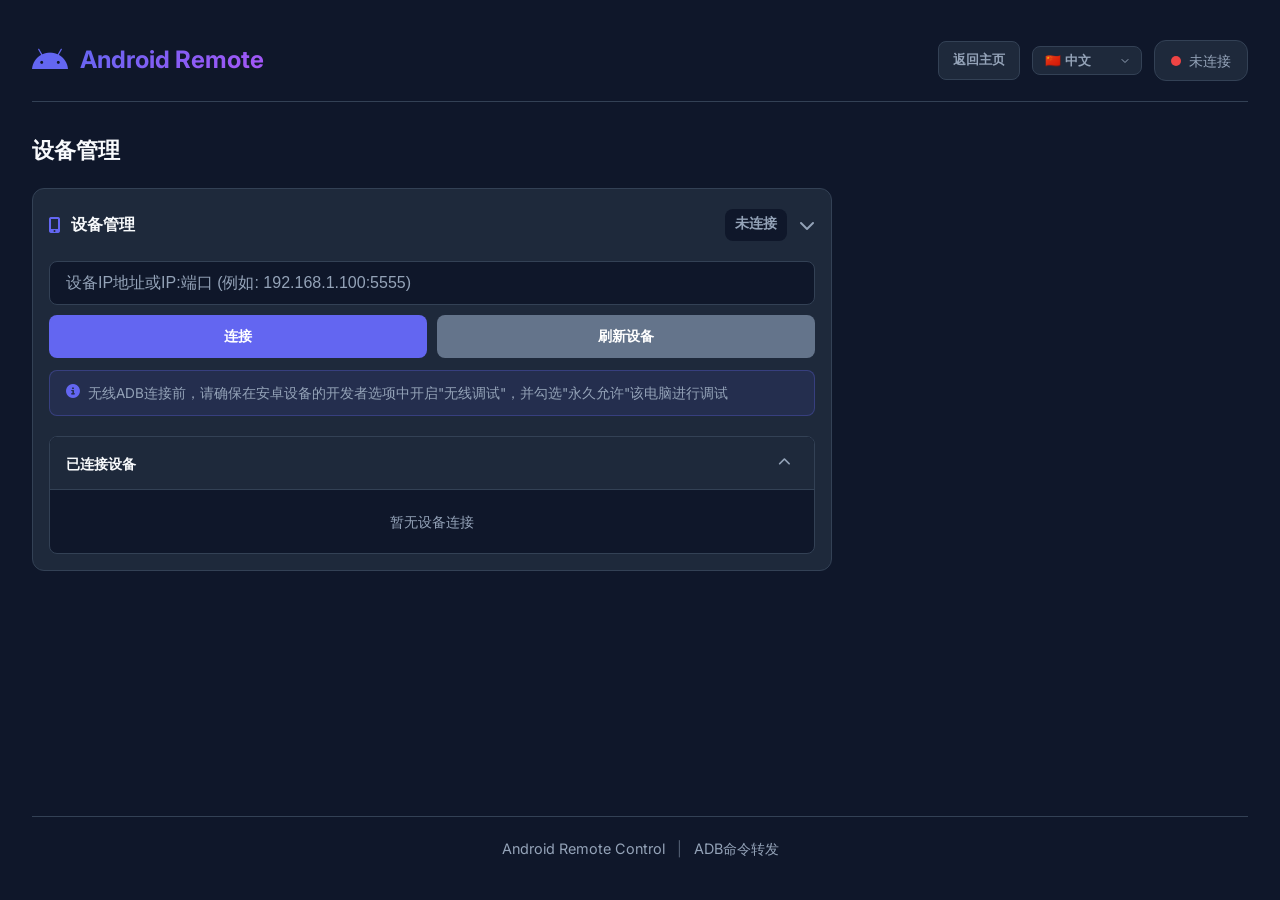
==== static/devices.html @ 037f9c54 "feat(ui): 添加设备管理页面与设备选择功能" ====
<!DOCTYPE html>
<html lang="zh-CN">
<head>
    <meta charset="UTF-8">
    <meta name="viewport" content="width=device-width, initial-scale=1.0">
    <title>Android Remote - 设备管理</title>
    <link rel="icon" href="data:image/svg+xml,<svg xmlns='http://www.w3.org/2000/svg' viewBox='0 0 100 100'><text y='.9em' font-size='90'>🤖</text></svg>">
    <link rel="stylesheet" href="style.css">
    <link href="https://fonts.googleapis.com/css2?family=Inter:wght@400;500;600;700&display=swap" rel="stylesheet">
    <link rel="stylesheet" href="https://cdnjs.cloudflare.com/ajax/libs/font-awesome/6.4.0/css/all.min.css">
</head>
<body data-page="devices">
    <div class="container">
        <header class="header">
            <div class="logo">
                <i class="fab fa-android"></i>
                <h1>Android Remote</h1>
            </div>
            <div class="header-right">
                <a href="index.html" class="back-to-home-link" id="backToHomeLink">
                    <i class="fas fa-arrow-left"></i>
                    <span>返回主页</span>
                </a>
                <div class="lang-selector">
                    <select class="lang-select" id="langSelect">
                        <option value="zh">🇨🇳 中文</option>
                        <option value="en">🇺🇸 English</option>
                    </select>
                </div>
                <div class="status" id="deviceStatus">
                    <span class="status-dot"></span>
                    <span class="status-text">未连接</span>
                </div>
            </div>
        </header>

        <main class="main-content devices-page">
            <h1 class="page-title" id="devicePageTitle">设备管理</h1>

            <section class="connection-section" id="connectionSection">
                <div class="section-header" id="connectionHeader">
                    <div class="section-header-left">
                        <i class="fas fa-mobile-alt"></i>
                        <span>设备管理</span>
                    </div>
                    <div class="section-header-right">
                        <div class="connection-status-info">
                            <span class="connection-status-text" id="connectionStatusText">未连接</span>
                            <span class="connection-status-detail" id="connectionStatusDetail"></span>
                        </div>
                        <i class="fas fa-chevron-down connection-toggle-icon"></i>
                    </div>
                </div>
                <div class="connection-section-content" id="connectionContent">
                    <div class="input-group">
                        <input type="text" id="deviceIP" placeholder="设备IP地址或IP:端口 (例如: 192.168.1.100:5555)" class="input-field">
                        <button id="connectBtn" class="btn btn-primary">
                            <i class="fas fa-link"></i>
                            连接
                        </button>
                        <button id="refreshDevicesBtn" class="btn btn-secondary">
                            <i class="fas fa-sync-alt"></i>
                            刷新设备
                        </button>
                    </div>
                    <div class="connection-tip">
                        <i class="fas fa-info-circle"></i>
                        <span>无线ADB连接前，请确保在安卓设备的开发者选项中开启"无线调试"，并勾选"永久允许"该电脑进行调试</span>
                    </div>
                    <div class="device-list" id="deviceList">
                        <div class="device-list-header">
                            <h3>已连接设备</h3>
                            <button class="device-list-toggle" id="deviceListToggle" aria-label="折叠/展开设备列表">
                                <i class="fas fa-chevron-up"></i>
                            </button>
                        </div>
                        <div class="device-list-content" id="deviceListContent">
                            <div class="device-item-empty">暂无设备连接</div>
                        </div>
                    </div>
                </div>
            </section>
        </main>

        <footer class="footer">
            <div class="footer-content">
                <span>Android Remote Control</span>
                <span class="separator">|</span>
                <span>ADB命令转发</span>
            </div>
        </footer>
    </div>

    <div class="toast" id="toast"></div>
    <script src="i18n.js"></script>
    <script src="script.js"></script>
</body>
</html>
---- static/style.css ----
:root {
    --primary: #6366f1;
    --primary-hover: #4f46e5;
    --success: #22c55e;
    --success-hover: #16a34a;
    --danger: #ef4444;
    --danger-hover: #dc2626;
    --secondary: #64748b;
    --secondary-hover: #475569;
    --background: #0f172a;
    --surface: #1e293b;
    --surface-hover: #334155;
    --text: #f8fafc;
    --text-secondary: #94a3b8;
    --border: #334155;
    --radius: 12px;
    --radius-sm: 8px;
    --shadow: 0 4px 6px -1px rgba(0, 0, 0, 0.3), 0 2px 4px -2px rgba(0, 0, 0, 0.3);
    --shadow-lg: 0 10px 15px -3px rgba(0, 0, 0, 0.4), 0 4px 6px -4px rgba(0, 0, 0, 0.4);
    --transition: all 0.2s ease;
}

* {
    margin: 0;
    padding: 0;
    box-sizing: border-box;
}

body {
    font-family: 'Inter', -apple-system, BlinkMacSystemFont, sans-serif;
    background: var(--background);
    color: var(--text);
    min-height: 100vh;
    line-height: 1.6;
}

.container {
    max-width: 1400px;
    margin: 0 auto;
    padding: 20px;
    min-height: 100vh;
    display: flex;
    flex-direction: column;
}

.header {
    display: flex;
    justify-content: space-between;
    align-items: center;
    gap: 16px;
    padding: 20px 0;
    border-bottom: 1px solid var(--border);
    margin-bottom: 30px;
}

.logo {
    display: flex;
    align-items: center;
    gap: 12px;
}

.logo i {
    font-size: 2rem;
    color: var(--primary);
}

.logo h1 {
    font-size: 1.5rem;
    font-weight: 700;
    background: linear-gradient(135deg, var(--primary), #a855f7);
    -webkit-background-clip: text;
    -webkit-text-fill-color: transparent;
    background-clip: text;
}

.header-right {
    display: flex;
    align-items: center;
    gap: 12px;
}

.header-center {
    display: flex;
    align-items: center;
    gap: 12px;
}

.device-dropdown {
    padding: 8px 32px 8px 12px;
    background: var(--surface);
    color: var(--text);
    border: 1px solid var(--border);
    border-radius: var(--radius-sm);
    font-size: 0.85rem;
    font-weight: 500;
    cursor: pointer;
    transition: var(--transition);
    appearance: none;
    -webkit-appearance: none;
    -moz-appearance: none;
    min-width: 200px;
    background-image: url("data:image/svg+xml,%3Csvg xmlns='http://www.w3.org/2000/svg' width='12' height='12' viewBox='0 0 24 24' fill='none' stroke='%2394a3b8' stroke-width='2' stroke-linecap='round' stroke-linejoin='round'%3E%3Cpolyline points='6 9 12 15 18 9'%3E%3C/polyline%3E%3C/svg%3E");
    background-repeat: no-repeat;
    background-position: right 10px center;
}

.device-dropdown:hover,
.device-dropdown:focus {
    background-color: var(--surface-hover);
    color: var(--text);
    outline: none;
    border-color: var(--primary);
}

.device-dropdown option {
    background: var(--surface);
    color: var(--text);
}

.manage-devices-link {
    display: inline-flex;
    align-items: center;
    gap: 6px;
    padding: 8px 14px;
    background: var(--surface);
    color: var(--text-secondary);
    border: 1px solid var(--border);
    border-radius: var(--radius-sm);
    font-size: 0.8rem;
    font-weight: 600;
    text-decoration: none;
    transition: var(--transition);
    white-space: nowrap;
}

.manage-devices-link:hover {
    background: var(--surface-hover);
    color: var(--primary);
    border-color: var(--primary);
}

.back-to-home-link {
    display: inline-flex;
    align-items: center;
    gap: 6px;
    padding: 8px 14px;
    background: var(--surface);
    color: var(--text-secondary);
    border: 1px solid var(--border);
    border-radius: var(--radius-sm);
    font-size: 0.8rem;
    font-weight: 600;
    text-decoration: none;
    transition: var(--transition);
    white-space: nowrap;
}

.back-to-home-link:hover {
    background: var(--surface-hover);
    color: var(--primary);
    border-color: var(--primary);
}

.page-title {
    font-size: 1.4rem;
    font-weight: 700;
    color: var(--text);
    margin-bottom: 20px;
}

.devices-page {
    max-width: 800px;
    width: 100%;
}

.lang-selector {
    position: relative;
    display: flex;
    align-items: center;
}

.lang-select {
    padding: 6px 12px;
    background: var(--surface);
    color: var(--text-secondary);
    border: 1px solid var(--border);
    border-radius: var(--radius-sm);
    font-size: 0.8rem;
    font-weight: 600;
    cursor: pointer;
    transition: var(--transition);
    appearance: none;
    -webkit-appearance: none;
    -moz-appearance: none;
    padding-right: 30px;
    background-image: url("data:image/svg+xml,%3Csvg xmlns='http://www.w3.org/2000/svg' width='12' height='12' viewBox='0 0 24 24' fill='none' stroke='%2394a3b8' stroke-width='2' stroke-linecap='round' stroke-linejoin='round'%3E%3Cpolyline points='6 9 12 15 18 9'%3E%3C/polyline%3E%3C/svg%3E");
    background-repeat: no-repeat;
    background-position: right 10px center;
}

.lang-select:hover, .lang-select:focus {
    background-color: var(--surface-hover);
    color: var(--text);
    outline: none;
    border-color: var(--primary);
}

.lang-select option {
    background: var(--surface);
    color: var(--text);
}

.status {
    display: flex;
    align-items: center;
    gap: 8px;
    padding: 8px 16px;
    background: var(--surface);
    border-radius: var(--radius);
    border: 1px solid var(--border);
}

.status-dot {
    width: 10px;
    height: 10px;
    border-radius: 50%;
    background: var(--danger);
    animation: pulse 2s infinite;
}

.status-dot.connected {
    background: var(--success);
}

@keyframes pulse {
    0%, 100% {
        opacity: 1;
    }
    50% {
        opacity: 0.5;
    }
}

.status-text {
    font-size: 0.9rem;
    color: var(--text-secondary);
}

.main-content {
    flex: 1;
}

.connection-section {
    background: var(--surface);
    padding: 16px;
    border-radius: var(--radius);
    margin-bottom: 12px;
    border: 1px solid var(--border);
}

.section-header {
    display: flex;
    justify-content: space-between;
    align-items: center;
    cursor: pointer;
    padding: 4px 0;
    margin-bottom: 16px;
    user-select: none;
}

.section-header-left {
    display: flex;
    align-items: center;
    gap: 10px;
    font-weight: 600;
    font-size: 1rem;
}

.section-header-left i {
    color: var(--primary);
}

.section-header-right {
    display: flex;
    align-items: center;
    gap: 12px;
}

.connection-status-info {
    display: flex;
    flex-direction: column;
    align-items: flex-end;
    gap: 2px;
    padding: 4px 10px;
    background: var(--background);
    border-radius: var(--radius-sm);
}

.connection-status-text {
    font-size: 0.85rem;
    font-weight: 600;
    color: var(--text-secondary);
}

.connection-status-detail {
    font-size: 0.7rem;
    color: var(--text-secondary);
    opacity: 0.8;
}

.connection-toggle-icon {
    transition: transform 0.3s ease;
    color: var(--text-secondary);
}

.connection-section.collapsed .connection-toggle-icon {
    transform: rotate(-180deg);
}

.connection-section-content {
    overflow: hidden;
    transition: max-height 0.4s ease, opacity 0.3s ease;
    opacity: 1;
}

.connection-section.collapsed .connection-section-content {
    max-height: 0;
    opacity: 0;
    margin-top: -16px;
}

.screenshot-section {
    background: var(--surface);
    padding: 16px;
    border-radius: var(--radius);
    margin-bottom: 12px;
    border: 1px solid var(--border);
}

.input-group {
    display: flex;
    gap: 12px;
    margin-bottom: 12px;
}

.connection-tip {
    display: flex;
    align-items: flex-start;
    gap: 8px;
    padding: 12px 16px;
    background: rgba(99, 102, 241, 0.1);
    border: 1px solid rgba(99, 102, 241, 0.3);
    border-radius: var(--radius-sm);
    margin-bottom: 20px;
    font-size: 0.85rem;
    color: var(--text-secondary);
    line-height: 1.5;
}

.connection-tip i {
    color: var(--primary);
    margin-top: 2px;
    flex-shrink: 0;
}

.input-field {
    flex: 1;
    padding: 12px 16px;
    background: var(--background);
    border: 1px solid var(--border);
    border-radius: var(--radius-sm);
    color: var(--text);
    font-size: 1rem;
    transition: var(--transition);
}

.input-field:focus {
    outline: none;
    border-color: var(--primary);
    box-shadow: 0 0 0 3px rgba(99, 102, 241, 0.2);
}

.input-field::placeholder {
    color: var(--text-secondary);
}

.btn {
    display: inline-flex;
    align-items: center;
    justify-content: center;
    gap: 8px;
    padding: 12px 20px;
    border: none;
    border-radius: var(--radius-sm);
    font-size: 0.9rem;
    font-weight: 600;
    cursor: pointer;
    transition: var(--transition);
    white-space: nowrap;
}

.btn:hover {
    transform: translateY(-1px);
    box-shadow: var(--shadow);
}

.btn:active {
    transform: translateY(0);
}

.btn-primary {
    background: var(--primary);
    color: white;
}

.btn-primary:hover {
    background: var(--primary-hover);
}

.btn-success {
    background: var(--success);
    color: white;
}

.btn-success:hover {
    background: var(--success-hover);
}

.btn-danger {
    background: var(--danger);
    color: white;
}

.btn-danger:hover {
    background: var(--danger-hover);
}

.btn-secondary {
    background: var(--secondary);
    color: white;
}

.btn-secondary:hover {
    background: var(--secondary-hover);
}

.btn-icon {
    width: 48px;
    height: 48px;
    padding: 0;
    border-radius: 50%;
    background: var(--surface);
    color: var(--text);
    border: 1px solid var(--border);
}

.btn-icon:hover {
    background: var(--surface-hover);
    border-color: var(--primary);
    color: var(--primary);
}

.btn-icon i {
    font-size: 1.1rem;
}

.btn-small {
    padding: 8px 12px;
    font-size: 0.8rem;
    background: var(--surface);
    color: var(--text);
    border: 1px solid var(--border);
}

.btn-small:hover {
    background: var(--surface-hover);
    border-color: var(--primary);
    color: var(--primary);
}

.btn-power {
    width: 80px;
    height: 80px;
    border-radius: 50%;
    background: linear-gradient(135deg, var(--danger), #dc2626);
    color: white;
    font-size: 1.5rem;
    box-shadow: var(--shadow-lg);
}

.btn-power:hover {
    background: linear-gradient(135deg, #dc2626, #b91c1c);
    box-shadow: 0 0 30px rgba(239, 68, 68, 0.4);
}

.btn-play {
    width: 56px;
    height: 56px;
    font-size: 1.3rem;
    background: var(--primary);
    color: white;
    border-color: var(--primary);
}

.btn-play:hover {
    background: var(--primary-hover);
    border-color: var(--primary-hover);
    color: white;
}

.device-info {
    display: grid;
    grid-template-columns: repeat(auto-fit, minmax(150px, 1fr));
    gap: 16px;
}

.device-list {
    background: var(--background);
    border-radius: var(--radius-sm);
    border: 1px solid var(--border);
    margin-bottom: 0;
    overflow: hidden;
}

.device-list-header {
    display: flex;
    align-items: center;
    justify-content: space-between;
    padding: 12px 16px;
    background: var(--surface);
    border-bottom: 1px solid var(--border);
    cursor: pointer;
    user-select: none;
}

.device-list-header h3 {
    font-size: 0.9rem;
    font-weight: 600;
    color: var(--text);
}

.device-list-toggle {
    display: flex;
    align-items: center;
    justify-content: center;
    width: 28px;
    height: 28px;
    border: none;
    background: transparent;
    color: var(--text-secondary);
    cursor: pointer;
    border-radius: var(--radius-sm);
    transition: var(--transition);
    font-size: 0.8rem;
}

.device-list-toggle:hover {
    background: var(--surface-hover);
    color: var(--text);
}

.device-list-toggle i {
    transition: transform 0.3s ease;
    display: block;
}

.device-list.collapsed .device-list-toggle i {
    transform: rotate(180deg);
}

.device-list-content {
    transition: max-height 0.3s ease, opacity 0.3s ease;
    max-height: 320px;
    overflow-y: auto;
}

.device-list-content::-webkit-scrollbar {
    width: 6px;
}

.device-list-content::-webkit-scrollbar-track {
    background: transparent;
}

.device-list-content::-webkit-scrollbar-thumb {
    background: var(--border);
    border-radius: 3px;
}

.device-list-content::-webkit-scrollbar-thumb:hover {
    background: var(--text-secondary);
}

.device-list.collapsed .device-list-content {
    max-height: 0;
    opacity: 0;
    overflow: hidden;
}

.device-item {
    display: flex;
    flex-direction: column;
    padding: 12px 16px;
    border-bottom: 1px solid var(--border);
    cursor: pointer;
    transition: var(--transition);
    gap: 8px;
}

.device-item:hover {
    background: var(--surface-hover);
}

.device-item:last-child {
    border-bottom: none;
}

.device-item.selected {
    background: rgba(99, 102, 241, 0.1);
    border-left: 3px solid var(--primary);
}

.device-item-main {
    display: flex;
    align-items: center;
    justify-content: space-between;
    gap: 12px;
}

.device-item-left {
    display: flex;
    align-items: center;
    gap: 10px;
    flex: 1;
    min-width: 0;
}

.device-item-info {
    display: flex;
    flex-direction: column;
    gap: 2px;
    min-width: 0;
}

.device-item-name {
    font-weight: 600;
    font-size: 0.95rem;
    color: var(--text);
    white-space: nowrap;
    overflow: hidden;
    text-overflow: ellipsis;
}

.device-item-model {
    font-size: 0.75rem;
    color: var(--text-secondary);
}

.device-item-right {
    display: flex;
    align-items: center;
    gap: 8px;
    flex-shrink: 0;
}

.device-item-details {
    display: flex;
    flex-wrap: wrap;
    gap: 8px 16px;
    padding-left: 42px;
    font-size: 0.75rem;
    color: var(--text-secondary);
}

.device-detail {
    display: flex;
    align-items: center;
    gap: 4px;
}

.device-detail i {
    font-size: 0.7rem;
    opacity: 0.7;
}

.device-type-badge {
    padding: 4px 8px;
    border-radius: 4px;
    font-size: 0.75rem;
    font-weight: 600;
    text-transform: uppercase;
}

.device-type-badge.usb {
    background: rgba(34, 197, 94, 0.2);
    color: var(--success);
    border: 1px solid var(--success);
}

.device-type-badge.wireless {
    background: rgba(99, 102, 241, 0.2);
    color: var(--primary);
    border: 1px solid var(--primary);
}

.switch-mode-btn {
    padding: 4px 10px;
    border-radius: 4px;
    font-size: 0.7rem;
    font-weight: 600;
    cursor: pointer;
    transition: var(--transition);
    border: 1px solid;
}

.switch-mode-btn.to-wireless {
    background: rgba(99, 102, 241, 0.15);
    color: var(--primary);
    border-color: var(--primary);
}

.switch-mode-btn.to-wireless:hover {
    background: rgba(99, 102, 241, 0.3);
}

.switch-mode-btn.to-usb {
    background: rgba(34, 197, 94, 0.15);
    color: var(--success);
    border-color: var(--success);
}

.switch-mode-btn.to-usb:hover {
    background: rgba(34, 197, 94, 0.3);
}

.switch-mode-btn:disabled {
    opacity: 0.5;
    cursor: not-allowed;
}

.device-note-input {
    padding: 6px 10px;
    background: var(--surface);
    border: 1px solid var(--border);
    border-radius: 4px;
    color: var(--text);
    font-size: 0.8rem;
    width: 150px;
    transition: var(--transition);
}

.device-note-input:focus {
    outline: none;
    border-color: var(--primary);
}

.device-item-empty {
    padding: 20px;
    text-align: center;
    color: var(--text-secondary);
    font-size: 0.9rem;
}

.info-item {
    display: flex;
    flex-direction: column;
    gap: 4px;
}

.info-item-main {
    min-width: 120px;
}

.info-value-main {
    font-weight: 600;
    font-size: 1rem;
    color: var(--primary);
}

.info-label {
    font-size: 0.8rem;
    color: var(--text-secondary);
    text-transform: uppercase;
    letter-spacing: 0.5px;
}

.info-value {
    font-size: 1rem;
    font-weight: 600;
    color: var(--text);
}

.controls-grid {
    width: 100%;
}

.control-section {
    background: var(--surface);
    padding: 24px;
    border-radius: var(--radius);
    border: 1px solid var(--border);
    transition: var(--transition);
}

.control-section:hover {
    border-color: var(--primary);
    box-shadow: 0 0 20px rgba(99, 102, 241, 0.1);
}

.section-title {
    font-size: 1.1rem;
    font-weight: 600;
    color: var(--text);
    margin-bottom: 20px;
    padding-bottom: 12px;
    border-bottom: 1px solid var(--border);
}

.control-divider {
    border: none;
    border-top: 1px solid var(--border);
    margin: 16px 0;
}

.subsection-title {
    font-size: 0.95rem;
    font-weight: 500;
    color: var(--text-secondary);
    margin-bottom: 12px;
}

.nav-controls {
    display: flex;
    align-items: center;
    justify-content: space-between;
    gap: 20px;
    margin-bottom: 16px;
}

.dpad {
    display: grid;
    grid-template-areas:
        ". up ."
        "left center right"
        ". down .";
    gap: 8px;
}

.dpad .btn-icon:nth-child(1) { grid-area: up; }
.dpad .btn-icon:nth-child(2) { grid-area: center; }
.dpad .btn-icon:nth-child(3) { grid-area: down; }
.dpad .btn-icon:nth-child(4) { grid-area: left; }
.dpad .btn-icon:nth-child(5) { grid-area: right; }

.btn-center {
    background: var(--primary);
    color: white;
    border-color: var(--primary);
}

.btn-center:hover {
    background: var(--primary-hover);
    border-color: var(--primary-hover);
    color: white;
}

.extra-nav {
    display: flex;
    gap: 12px;
    justify-content: center;
}

.media-controls {
    display: flex;
    align-items: center;
    justify-content: center;
    gap: 16px;
    margin-bottom: 20px;
}

.media-section-group {
    display: flex;
    flex-direction: column;
    align-items: center;
    gap: 12px;
}

.volume-controls {
    display: flex;
    align-items: center;
    justify-content: center;
    gap: 12px;
}

.power-controls {
    display: flex;
    flex-direction: row;
    align-items: center;
    justify-content: center;
    gap: 16px;
}

.input-controls {
    display: flex;
    gap: 12px;
    flex-wrap: wrap;
}

.input-controls .input-field {
    flex: 1;
    min-width: 200px;
}

.app-controls {
    display: flex;
    flex-direction: column;
    gap: 12px;
}

.app-input-group {
    display: flex;
    gap: 8px;
    flex-wrap: wrap;
}

.app-input-group .input-field {
    flex: 1;
    min-width: 200px;
}

.app-list {
    max-height: 300px;
    overflow-y: auto;
    background: var(--background);
    border-radius: var(--radius-sm);
    border: 1px solid var(--border);
}

.app-item {
    display: flex;
    align-items: center;
    padding: 8px;
    border-bottom: 1px solid var(--border);
    cursor: pointer;
    transition: var(--transition);
}

.app-item:hover {
    background: var(--surface-hover);
    border-radius: 4px;
}

.app-item:last-child {
    border-bottom: none;
}

.app-info {
    display: flex;
    flex-direction: column;
    gap: 2px;
    min-width: 0;
    flex: 1;
}

.app-name {
    font-weight: 500;
    font-size: 0.9rem;
    color: var(--text);
    white-space: nowrap;
    overflow: hidden;
    text-overflow: ellipsis;
}

.app-package {
    font-size: 0.75rem;
    color: var(--text-secondary);
    white-space: nowrap;
    overflow: hidden;
    text-overflow: ellipsis;
}

.screenshot-controls {
    display: flex;
    flex-direction: column;
    gap: 16px;
}

.screenshot-header {
    display: flex;
    align-items: center;
    gap: 16px;
    flex-wrap: wrap;
}

.toggle-label {
    display: flex;
    align-items: center;
    gap: 6px;
    font-size: 0.85rem;
    color: var(--text-secondary);
    cursor: pointer;
}

.toggle-label input[type="checkbox"] {
    width: 16px;
    height: 16px;
    accent-color: var(--primary);
}

.screenshot-preview {
    background: var(--background);
    border-radius: var(--radius-sm);
    border: 1px solid var(--border);
    min-height: 200px;
    display: flex;
    align-items: center;
    justify-content: center;
    overflow: hidden;
    position: relative;
    cursor: crosshair;
}

.screenshot-preview img {
    max-width: 100%;
    max-height: 400px;
    object-fit: contain;
    pointer-events: none;
}

.placeholder {
    display: flex;
    flex-direction: column;
    align-items: center;
    gap: 12px;
    color: var(--text-secondary);
    pointer-events: none;
}

.placeholder i {
    font-size: 3rem;
    opacity: 0.5;
}

.click-indicator {
    position: absolute;
    width: 20px;
    height: 20px;
    border: 2px solid var(--primary);
    border-radius: 50%;
    transform: translate(-50%, -50%);
    pointer-events: none;
    opacity: 0;
    transition: opacity 0.15s ease;
}

.click-indicator.active {
    opacity: 1;
    animation: click-ripple 0.5s ease-out;
}

@keyframes click-ripple {
    0% {
        width: 20px;
        height: 20px;
        opacity: 1;
    }
    100% {
        width: 40px;
        height: 40px;
        opacity: 0;
    }
}

.touch-controls {
    display: flex;
    flex-direction: column;
    gap: 16px;
}

.touch-inputs, .swipe-inputs {
    display: flex;
    gap: 12px;
    align-items: end;
    flex-wrap: wrap;
}

.touch-input, .swipe-input {
    display: flex;
    flex-direction: column;
    gap: 4px;
    flex: 1;
    min-width: 120px;
}

.touch-input label, .swipe-input label {
    font-size: 0.8rem;
    color: var(--text-secondary);
}

.touch-input .input-field, .swipe-input .input-field {
    width: 100%;
    min-width: 80px;
}

.footer {
    margin-top: 40px;
    padding: 20px 0;
    border-top: 1px solid var(--border);
}

.footer-content {
    display: flex;
    align-items: center;
    justify-content: center;
    gap: 12px;
    color: var(--text-secondary);
    font-size: 0.9rem;
}

.separator {
    opacity: 0.5;
}

.toast {
    position: fixed;
    top: 20px;
    left: 50%;
    transform: translateX(-50%) translateY(-100px);
    padding: 12px 24px;
    background: var(--surface);
    color: var(--text);
    border-radius: var(--radius);
    border: 1px solid var(--border);
    box-shadow: var(--shadow-lg);
    opacity: 0;
    transition: all 0.3s ease;
    z-index: 1000;
}

.toast.show {
    transform: translateX(-50%) translateY(0);
    opacity: 1;
}

.toast.success {
    border-color: var(--success);
    background: linear-gradient(135deg, rgba(34, 197, 94, 0.1), var(--surface));
}

.toast.error {
    border-color: var(--danger);
    background: linear-gradient(135deg, rgba(239, 68, 68, 0.1), var(--surface));
}

.toast.info {
    border-color: var(--primary);
    background: linear-gradient(135deg, rgba(99, 102, 241, 0.1), var(--surface));
}

.swipe-panels {
    display: contents;
}

.swipe-panel {
    display: contents;
}

.swipe-dots {
    display: none;
}

@media (max-width: 768px) {
    .container {
        padding: 10px;
        height: 100vh;
        height: 100dvh;
        overflow: hidden;
    }

    .header {
        flex-direction: row;
        justify-content: space-between;
        padding: 12px 0;
        margin-bottom: 12px;
    }

    .header-center {
        display: none;
    }

    .logo h1 {
        font-size: 1.1rem;
    }

    .logo i {
        font-size: 1.4rem;
    }

    .main-content {
        display: flex;
        flex-direction: column;
        height: calc(100vh - 80px);
        height: calc(100dvh - 80px);
    }

    .screenshot-section {
        flex-shrink: 0;
        padding: 16px;
        margin-bottom: 0;
    }

    .screenshot-preview {
        min-height: 120px;
    }

    .screenshot-preview img {
        max-height: 200px;
    }

    .controls-grid {
        flex: 1;
        min-height: 0;
        display: flex;
        flex-direction: column;
        overflow: hidden;
        margin-top: 12px;
    }

    .swipe-panels {
        display: flex;
        flex: 1;
        min-height: 0;
        overflow-x: auto;
        overflow-y: hidden;
        scroll-snap-type: x mandatory;
        -webkit-overflow-scrolling: touch;
        touch-action: pan-y;
        scrollbar-width: none;
    }

    .swipe-panels::-webkit-scrollbar {
        display: none;
    }

    .swipe-panel {
        display: flex;
        flex-direction: column;
        flex: 0 0 100%;
        min-width: 100%;
        scroll-snap-align: start;
        overflow-y: auto;
        padding: 0 4px;
        gap: 12px;
        touch-action: pan-y;
    }

    .swipe-panel .control-section {
        flex-shrink: 0;
    }

    .swipe-dots {
        display: flex;
        justify-content: center;
        gap: 8px;
        padding: 12px 0;
        flex-shrink: 0;
    }

    .swipe-dot {
        width: 8px;
        height: 8px;
        border-radius: 50%;
        background: var(--border);
        cursor: pointer;
        transition: all 0.3s ease;
    }

    .swipe-dot.active {
        background: var(--primary);
        width: 24px;
        border-radius: 4px;
    }

    .input-group .input-field {
        min-width: 100%;
    }

    .input-controls {
        flex-direction: column;
    }

    .input-controls .input-field {
        min-width: 100%;
    }

    .app-input-group {
        flex-direction: column;
    }

    .app-input-group .input-field {
        min-width: 100%;
    }

    .touch-inputs, .swipe-inputs {
        flex-direction: column;
    }

    .touch-input, .swipe-input {
        min-width: 100%;
    }

    .touch-input .input-field, .swipe-input .input-field {
        width: 100%;
    }

    .nav-controls {
        flex-direction: column;
    }

    .footer {
        display: none;
    }

    body[data-page="devices"] .container {
        height: auto;
        overflow: auto;
    }

    body[data-page="devices"] .main-content {
        height: auto;
    }
}

@media (min-width: 768px) {
    .controls-grid {
        display: grid;
        grid-template-columns: repeat(auto-fit, minmax(280px, 1fr));
        gap: 20px;
        align-items: start;
    }

    .header-center {
        display: flex;
    }
}

@media (min-width: 1024px) {
    .container {
        max-width: 100%;
        padding-left: 32px;
        padding-right: 32px;
    }

    .main-content:not(.devices-page) {
        display: grid;
        grid-template-columns: 380px 1fr;
        gap: 24px;
        align-items: start;
    }

    .screenshot-section {
        grid-column: 1;
        grid-row: 1;
        margin-bottom: 0;
        position: sticky;
        top: 24px;
        z-index: 10;
    }

    .screenshot-preview img {
        max-width: 100%;
        max-height: calc(100vh - 220px);
        object-fit: contain;
    }

    .controls-grid {
        grid-column: 2;
        grid-row: 1;
        margin-top: 0;
        display: grid;
        grid-template-columns: repeat(3, 1fr);
        gap: 20px;
    }

    .input-group {
        display: flex;
        flex-wrap: wrap;
        gap: 10px;
    }

    .input-group .input-field {
        flex: 1 1 100%;
    }

    .input-group .btn {
        flex: 1;
    }
}

@media (max-width: 480px) {
    .container {
        padding: 8px;
    }

    .control-section {
        padding: 16px;
    }

    .btn-icon {
        width: 40px;
        height: 40px;
    }

    .btn-power {
        width: 60px;
        height: 60px;
    }

    .btn-play {
        width: 48px;
        height: 48px;
    }
}
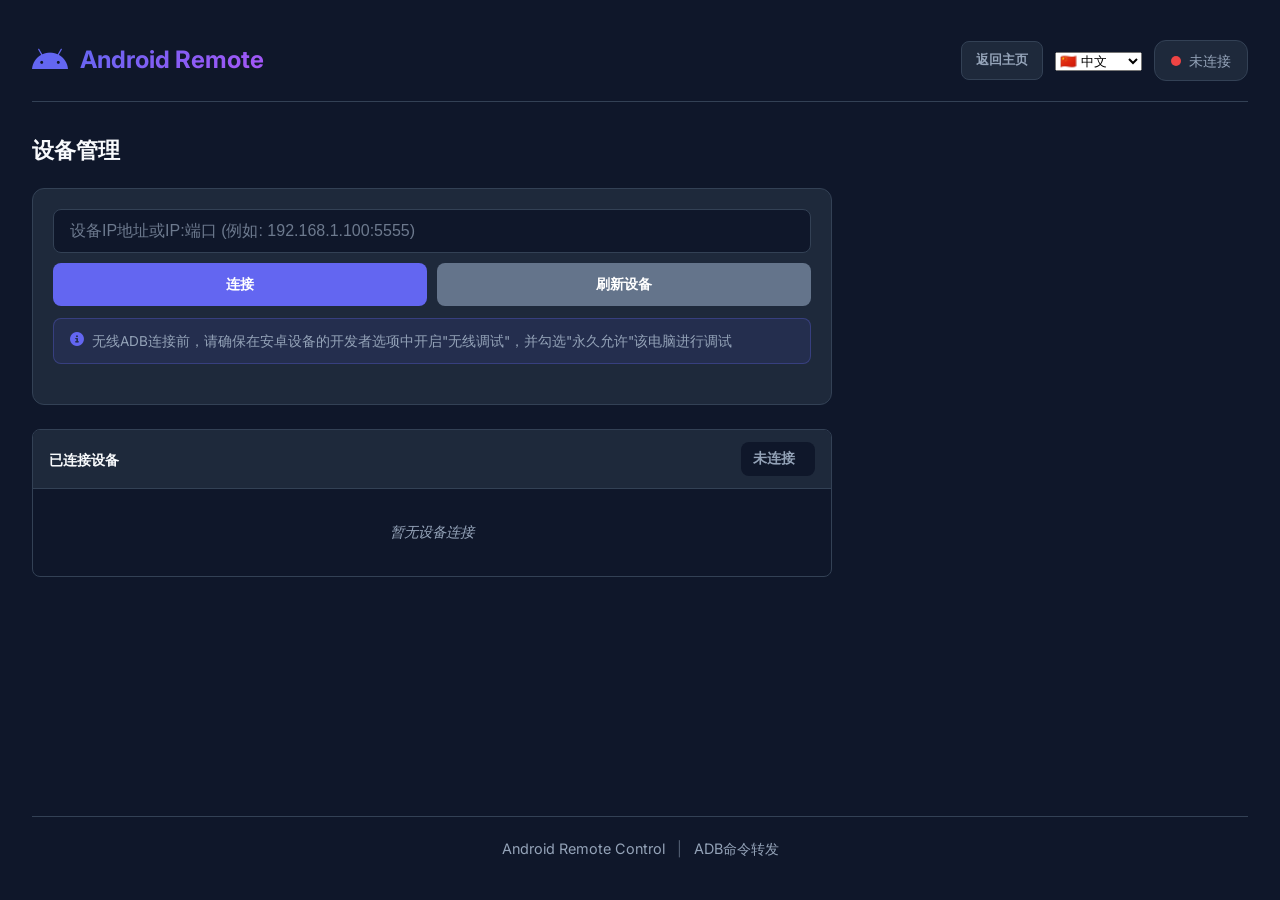
==== commit a0a9a83d: "refactor(ui): 优化设备管理页面，移除卡片式设计" ====
--- a/static/devices.html
+++ b/static/devices.html
@@ -37,21 +37,8 @@
         <main class="main-content devices-page">
             <h1 class="page-title" id="devicePageTitle">设备管理</h1>
 
-            <section class="connection-section" id="connectionSection">
-                <div class="section-header" id="connectionHeader">
-                    <div class="section-header-left">
-                        <i class="fas fa-mobile-alt"></i>
-                        <span>设备管理</span>
-                    </div>
-                    <div class="section-header-right">
-                        <div class="connection-status-info">
-                            <span class="connection-status-text" id="connectionStatusText">未连接</span>
-                            <span class="connection-status-detail" id="connectionStatusDetail"></span>
-                        </div>
-                        <i class="fas fa-chevron-down connection-toggle-icon"></i>
-                    </div>
-                </div>
-                <div class="connection-section-content" id="connectionContent">
+            <div class="device-management">
+                <div class="connection-form">
                     <div class="input-group">
                         <input type="text" id="deviceIP" placeholder="设备IP地址或IP:端口 (例如: 192.168.1.100:5555)" class="input-field">
                         <button id="connectBtn" class="btn btn-primary">
@@ -67,19 +54,21 @@
                         <i class="fas fa-info-circle"></i>
                         <span>无线ADB连接前，请确保在安卓设备的开发者选项中开启"无线调试"，并勾选"永久允许"该电脑进行调试</span>
                     </div>
-                    <div class="device-list" id="deviceList">
-                        <div class="device-list-header">
-                            <h3>已连接设备</h3>
-                            <button class="device-list-toggle" id="deviceListToggle" aria-label="折叠/展开设备列表">
-                                <i class="fas fa-chevron-up"></i>
-                            </button>
-                        </div>
-                        <div class="device-list-content" id="deviceListContent">
-                            <div class="device-item-empty">暂无设备连接</div>
+                </div>
+
+                <div class="device-list" id="deviceList">
+                    <div class="device-list-header">
+                        <h3>已连接设备</h3>
+                        <div class="connection-status-info">
+                            <span class="connection-status-text" id="connectionStatusText">未连接</span>
+                            <span class="connection-status-detail" id="connectionStatusDetail"></span>
                         </div>
                     </div>
+                    <div class="device-list-content" id="deviceListContent">
+                        <div class="device-item-empty">暂无设备连接</div>
+                    </div>
                 </div>
-            </section>
+            </div>
         </main>
 
         <footer class="footer">
--- a/static/style.css
+++ b/static/style.css
@@ -173,20 +173,189 @@
     width: 100%;
 }
 
-.lang-selector {
-    position: relative;
-    display: flex;
-    align-items: center;
-}
-
-.lang-select {
+.device-management {
+    display: flex;
+    flex-direction: column;
+    gap: 24px;
+}
+
+.connection-form {
+    background: var(--surface);
+    padding: 20px;
+    border-radius: var(--radius);
+    border: 1px solid var(--border);
+}
+
+.device-list {
+    background: var(--surface);
+    border-radius: var(--radius);
+    border: 1px solid var(--border);
+    overflow: hidden;
+}
+
+.device-list-header {
+    display: flex;
+    justify-content: space-between;
+    align-items: center;
+    padding: 16px 20px;
+    background: var(--surface);
+    border-bottom: 1px solid var(--border);
+}
+
+.device-list-header h3 {
+    margin: 0;
+    font-size: 1rem;
+    font-weight: 600;
+    color: var(--text);
+}
+
+.connection-status-info {
+    display: flex;
+    align-items: center;
+    gap: 8px;
     padding: 6px 12px;
-    background: var(--surface);
-    color: var(--text-secondary);
-    border: 1px solid var(--border);
+    background: var(--background);
     border-radius: var(--radius-sm);
+}
+
+.connection-status-text {
+    font-size: 0.85rem;
+    font-weight: 600;
+    color: var(--text-secondary);
+}
+
+.connection-status-detail {
+    font-size: 0.75rem;
+    color: var(--text-secondary);
+    opacity: 0.8;
+}
+
+.device-list-content {
+    padding: 12px 20px;
+    max-height: 300px;
+    overflow-y: auto;
+}
+
+.device-list-content::-webkit-scrollbar {
+    width: 6px;
+}
+
+.device-list-content::-webkit-scrollbar-track {
+    background: var(--background);
+}
+
+.device-list-content::-webkit-scrollbar-thumb {
+    background: var(--border);
+    border-radius: 3px;
+}
+
+.device-list-content::-webkit-scrollbar-thumb:hover {
+    background: var(--text-secondary);
+}
+
+.device-item {
+    display: flex;
+    align-items: center;
+    justify-content: space-between;
+    padding: 12px 16px;
+    margin: 4px 0;
+    background: var(--background);
+    border-radius: var(--radius-sm);
+    transition: var(--transition);
+}
+
+.device-item:hover {
+    background: var(--surface-hover);
+}
+
+.device-item.active {
+    border-left: 3px solid var(--primary);
+}
+
+.device-item-info {
+    display: flex;
+    align-items: center;
+    gap: 12px;
+}
+
+.device-item-icon {
+    color: var(--primary);
+    font-size: 1.2rem;
+}
+
+.device-item-details {
+    display: flex;
+    flex-direction: column;
+    gap: 2px;
+}
+
+.device-item-name {
+    font-weight: 600;
+    color: var(--text);
+    font-size: 0.95rem;
+}
+
+.device-item-status {
     font-size: 0.8rem;
-    font-weight: 600;
+    color: var(--text-secondary);
+}
+
+.device-item-actions {
+    display: flex;
+    gap: 8px;
+}
+
+.device-item-empty {
+    text-align: center;
+    padding: 24px;
+    color: var(--text-secondary);
+    font-style: italic;
+}
+
+.connection-tip {
+    display: flex;
+    align-items: flex-start;
+    gap: 8px;
+    padding: 12px;
+    background: var(--background);
+    border-radius: var(--radius-sm);
+    margin-top: 12px;
+    font-size: 0.85rem;
+    color: var(--text-secondary);
+}
+
+.connection-tip i {
+    color: var(--primary);
+    margin-top: 2px;
+}
+
+.input-group {
+    display: flex;
+    gap: 12px;
+    margin-bottom: 12px;
+}
+
+.input-field {
+    flex: 1;
+    padding: 10px 12px;
+    background: var(--background);
+    border: 1px solid var(--border);
+    border-radius: var(--radius-sm);
+    color: var(--text);
+    font-size: 0.9rem;
+    transition: var(--transition);
+}
+
+.input-field:focus {
+    outline: none;
+    border-color: var(--primary);
+    box-shadow: 0 0 0 2px rgba(var(--primary-rgb), 0.2);
+}
+
+.input-field::placeholder {
+    color: var(--text-secondary);
+    opacity: 0.7;
+}
     cursor: pointer;
     transition: var(--transition);
     appearance: none;
@@ -248,85 +417,6 @@
 
 .main-content {
     flex: 1;
-}
-
-.connection-section {
-    background: var(--surface);
-    padding: 16px;
-    border-radius: var(--radius);
-    margin-bottom: 12px;
-    border: 1px solid var(--border);
-}
-
-.section-header {
-    display: flex;
-    justify-content: space-between;
-    align-items: center;
-    cursor: pointer;
-    padding: 4px 0;
-    margin-bottom: 16px;
-    user-select: none;
-}
-
-.section-header-left {
-    display: flex;
-    align-items: center;
-    gap: 10px;
-    font-weight: 600;
-    font-size: 1rem;
-}
-
-.section-header-left i {
-    color: var(--primary);
-}
-
-.section-header-right {
-    display: flex;
-    align-items: center;
-    gap: 12px;
-}
-
-.connection-status-info {
-    display: flex;
-    flex-direction: column;
-    align-items: flex-end;
-    gap: 2px;
-    padding: 4px 10px;
-    background: var(--background);
-    border-radius: var(--radius-sm);
-}
-
-.connection-status-text {
-    font-size: 0.85rem;
-    font-weight: 600;
-    color: var(--text-secondary);
-}
-
-.connection-status-detail {
-    font-size: 0.7rem;
-    color: var(--text-secondary);
-    opacity: 0.8;
-}
-
-.connection-toggle-icon {
-    transition: transform 0.3s ease;
-    color: var(--text-secondary);
-}
-
-.connection-section.collapsed .connection-toggle-icon {
-    transform: rotate(-180deg);
-}
-
-.connection-section-content {
-    overflow: hidden;
-    transition: max-height 0.4s ease, opacity 0.3s ease;
-    opacity: 1;
-}
-
-.connection-section.collapsed .connection-section-content {
-    max-height: 0;
-    opacity: 0;
-    margin-top: -16px;
 }
 
 .screenshot-section {
@@ -1071,37 +1161,6 @@
     }
 }
 
-.touch-controls {
-    display: flex;
-    flex-direction: column;
-    gap: 16px;
-}
-
-.touch-inputs, .swipe-inputs {
-    display: flex;
-    gap: 12px;
-    align-items: end;
-    flex-wrap: wrap;
-}
-
-.touch-input, .swipe-input {
-    display: flex;
-    flex-direction: column;
-    gap: 4px;
-    flex: 1;
-    min-width: 120px;
-}
-
-.touch-input label, .swipe-input label {
-    font-size: 0.8rem;
-    color: var(--text-secondary);
-}
-
-.touch-input .input-field, .swipe-input .input-field {
-    width: 100%;
-    min-width: 80px;
-}
-
 .footer {
     margin-top: 40px;
     padding: 20px 0;
@@ -1301,18 +1360,6 @@
         min-width: 100%;
     }
 
-    .touch-inputs, .swipe-inputs {
-        flex-direction: column;
-    }
-
-    .touch-input, .swipe-input {
-        min-width: 100%;
-    }
-
-    .touch-input .input-field, .swipe-input .input-field {
-        width: 100%;
-    }
-
     .nav-controls {
         flex-direction: column;
     }
